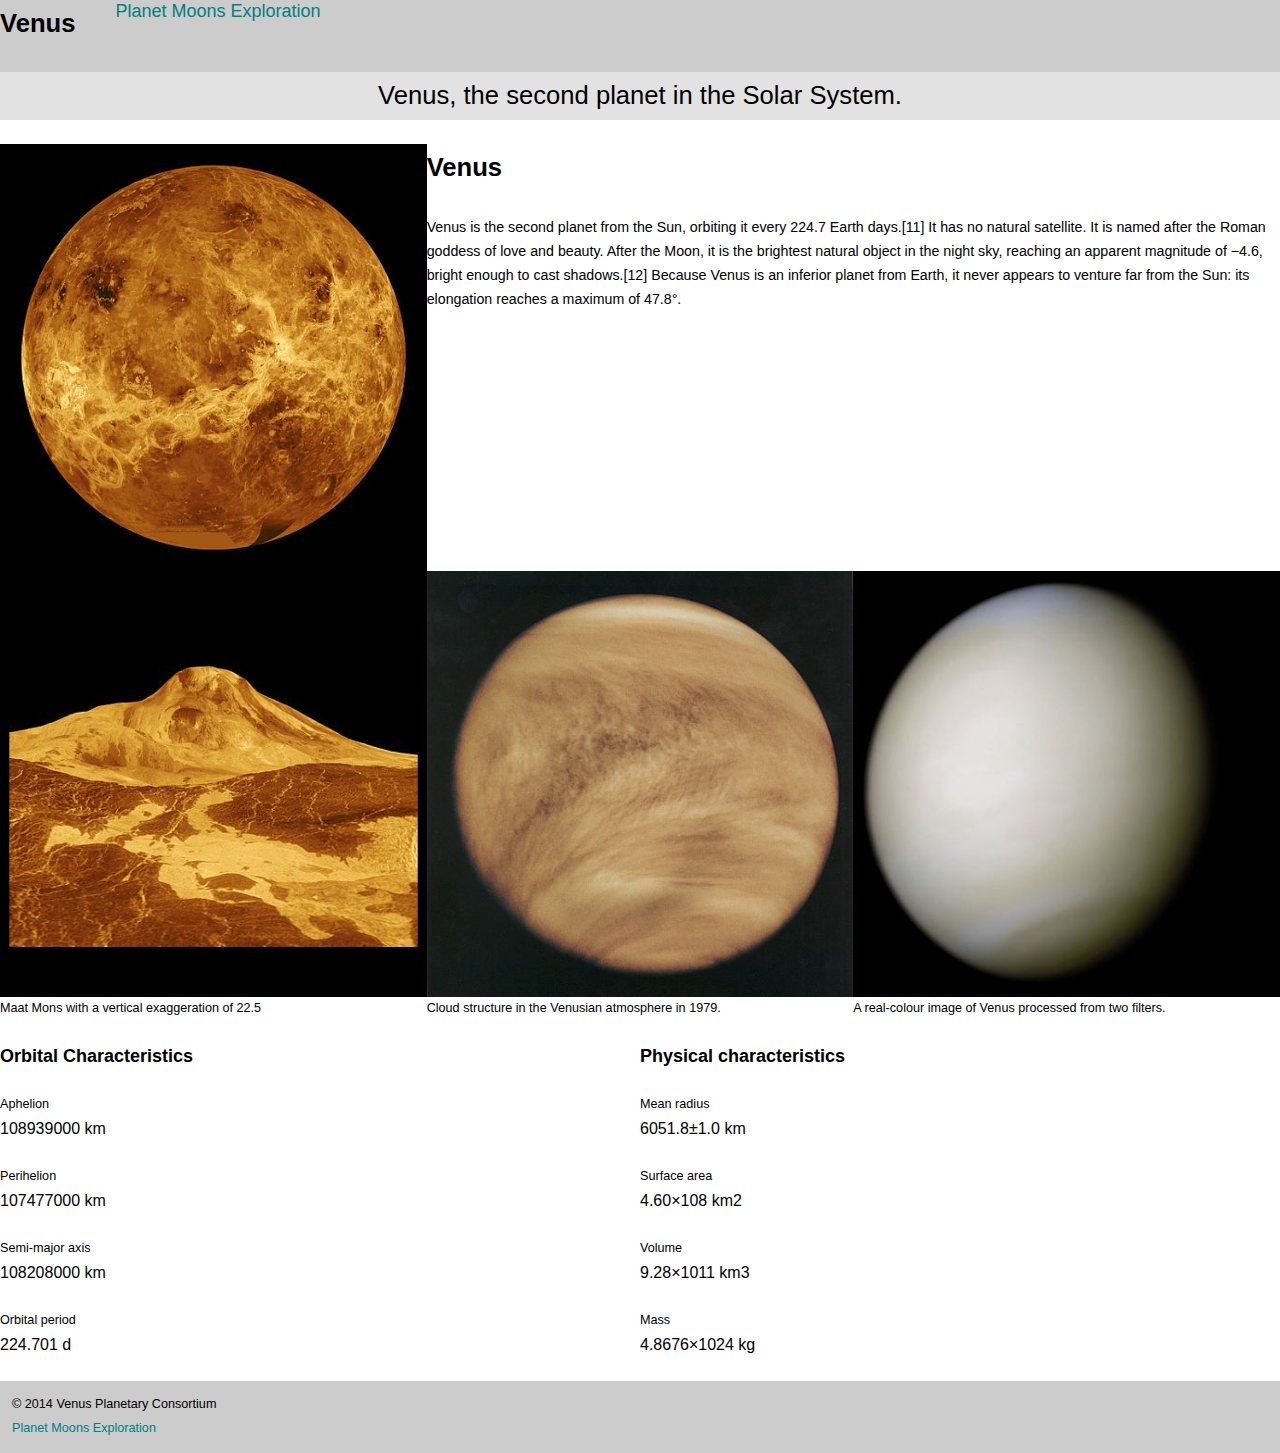
==== index.html @ 4809553b "Fustration, Head hitting desk." ====
<!DOCTYPE html>
<html lang="en-ca">
<head>
  <meta charset="utf-8">
  <title>Venus</title>
  <meta name="viewport" content="width=device-width,initial-scale=1">
  <link href="css/main.css" rel="stylesheet">
  <link href="css/grids.css" rel="stylesheet">
  <link href="css/typography.css" rel="stylesheet">
</head>
<body>

<header class="masthead">
	<h1 class="title peta">Venus</h1>
	<nav>
		<ul class="nav mega">
			<li><a href="index.html">Planet</a></li>
			<li><a href="moons.html">Moons</a></li>
			<li><a href="exploration.html">Exploration</a></li>
		</ul>
	</nav>
</header>

<div class="grid">
	<div class="unit unit-xs-1 unit-s-1 unit-m-1 unit-l-1">
		<p class="intro peta">Venus, the second planet in the Solar System.</p>
	</div>
	<div class="unit unit-xs-1 unit-s-1 unit-m-1-2 unit-l-1-3">
		<img src="images/venus.jpg" alt="venus">
	</div>

	<div class="unit unit-xs-1 unit-s-1 unit-m-1-2 unit-l-2-3">
		<h2 class="subtitle peta">Venus</h2>
		<p class="milli">Venus is the second planet from the Sun, orbiting it every 224.7 Earth days.[11] It has no natural satellite. It is named after the Roman goddess of love and beauty. After the Moon, it is the brightest natural object in the night sky, reaching an apparent magnitude of −4.6, bright enough to cast shadows.[12] Because Venus is an inferior planet from Earth, it never appears to venture far from the Sun: its elongation reaches a maximum of 47.8°.</p>
	</div>
</div>

<div class="grid">
	<div class="unit unit-xs-1 unit-s-1 unit-m-1-3 unit-l-1-3">
		<figure>
			<img src="images/venus02.jpg" alt="venus">
			<figcaption class="micro">Maat Mons with a vertical exaggeration of 22.5</figcaption>
		</figure>
	</div>

	<div class="unit unit-xs-1 unit-s-1-2 unit-m-1-3 unit-l-1-3">
		<figure>
			<img src="images/venus03.jpg" alt="venus">
			<figcaption class="micro">Cloud structure in the Venusian atmosphere in 1979.</figcaption>
		</figure>
	</div>

	<div class="unit unit-xs-1 unit-s-1-2 unit-m-1-3 unit-l-1-3">
		<figure>
			<img src="images/venus04.jpg" alt="venus">
			<figcaption class="micro">A real-colour image of Venus processed from two filters.</figcaption>
		</figure>
	</div>
</div>

<div class="grid">
	<div class="unit unit-xs-1 unit-s-1 unit-m-1-2 unit-l-1-2">
		<h3 class="mega">Orbital Characteristics</h3>
		<dl class="micro">
			<dt>Aphelion</dt><dd class="kilo">108939000 km</dd>
			<dt>Perihelion</dt><dd class="kilo">107477000 km</dd>
			<dt>Semi-major axis</dt><dd class="kilo">108208000 km</dd>
			<dt>Orbital period</dt><dd class="kilo">224.701 d</dd>
		</dl>
	</div>	
	<div class="unit unit-xs-1 unit-s-1 unit-m-1-2 unit-l-1-2">
		<h3 class="mega">Physical characteristics</h3>
		<dl class="micro">
			<dt>Mean radius</dt> <dd class="kilo">6051.8±1.0 km</dd>
			<dt>Surface area</dt> <dd class="kilo">4.60×108 km2</dd>
			<dt>Volume</dt> <dd class="kilo">9.28×1011 km3</dd>
			<dt>Mass</dt> <dd class="kilo">4.8676×1024 kg</dd>
		</dl>
	</div>	
</div>

<footer class="footer push-0 micro pad-t-1-2">
	<p class="gutter-1-2 push-0">© 2014 Venus Planetary Consortium</p>
	<nav>
		<ul class="nav gutter-1-2 push-1-2 ">
			<li><a href="index.html">Planet</a></li>
			<li><a href="moons.html">Moons</a></li>
			<li><a href="exploration.html">Exploration</a></li>
		</ul>
	</nav>
</footer>

</body>
</html>
---- css/main.css ----
@-moz-viewport { width: device-width; scale: 1; }
@-ms-viewport { width: device-width; scale: 1; }
@-o-viewport { width: device-width; scale: 1; }
@-webkit-viewport { width: device-width; scale: 1; }
@viewport { width: device-width; scale: 1; }

html {
  margin: 0;
  padding: 0;
  box-sizing: border-box;

  font: normal 100%/1.5 sans-serif;
  -moz-text-size-adjust: 100%;
  -ms-text-size-adjust: 100%;
  -webkit-text-size-adjust: 100%;
  text-size-adjust: 100%;
}

*, *:before, *:after {
  box-sizing: inherit;
}

body {
  margin: 0;
  padding: 0;
}

.masthead {
  background-color: #ccc;
  overflow: hidden;
}

h1 {
  text-align: center;
}

.nav li {
  list-style-type: none;
}

.nav a {
  text-decoration: none;
  color: teal;
}

img {
  display: block;
  width: 100%;
}

.intro {
  text-align: center;
  background-color: #e2e2e2;
}

.footer {
  background-color: #ccc;
  overflow: hidden;
}

@media only screen and (min-width: 25em) {
  .nav {
    text-align: center;
  }
  .nav li {
    display: inline;
  }
}

@media only screen and (min-width: 40em) {
  h1 {
    float: left;
    text-align: left;
  }
  .nav {
    float: left;
  }
  .header {
    overflow: hidden;
  }
}

@media only screen and (min-width: 60em) {
  h1 {
    float: left;
    text-align: left;
  }
  .nav {
    float: left;
  }
  .header {
    overflow: hidden;
  }
}
---- css/grids.css ----
.grid {
  margin: 0;
  padding: 0;
  letter-spacing: -0.31em;
  text-rendering: optimizespeed;
  display: -webkit-flex;
  -webkit-flex-flow: row wrap;
  display: -ms-flexbox;
  -ms-flex-flow: row wrap;
}

.grid-bottom {
  -webkit-align-items: flex-end;
  -ms-align-items: flex-end;
}

.grid-middle {
  -webkit-align-items: center;
  -ms-align-items: center;
}

.opera-only :-o-prefocus, .grid {
  word-spacing: -0.43em;
}

.unit {
  letter-spacing: normal;
  text-rendering: auto;
  vertical-align: top;
  word-spacing: normal;
  display: inline-block;
  visibility: visible;
}

.grid-bottom .unit {
  vertical-align: bottom;
}

.grid-middle .unit {
  vertical-align: middle;
}

.unit-xs-hidden {
  display: none;
  visibility: hidden;
}

.unit-xs-1 {
  display: block;
  visibility: visible;
  width: 100%;
}

.unit-offset-xs-0 {
  margin-left: 0;
}

.unit-xs-1-2 {
  width: 50.0000%;
}

.unit-offset-xs-1-2 {
  margin-left: 50.0000%;
}

.unit-xs-1-3 {
  width: 33.3333%;
}

.unit-offset-xs-1-3 {
  margin-left: 33.3333%;
}

.unit-xs-2-3 {
  width: 66.6667%;
}

.unit-offset-xs-2-3 {
  margin-left: 66.6667%;
}

.unit-xs-1-4 {
  width: 25.0000%;
}

.unit-offset-xs-1-4 {
  margin-left: 25.0000%;
}

.unit-xs-3-4 {
  width: 75.0000%;
}

.unit-offset-xs-3-4 {
  margin-left: 75.0000%;
}

.unit-xs-1-2,.unit-xs-1-3,.unit-xs-2-3,.unit-xs-1-4,.unit-xs-3-4 {
  display: inline-block;
  visibility: visible;
}

@media only screen and (min-width: 25em) {

.unit-s-hidden {
  display: none;
  visibility: hidden;
}

.unit-s-1 {
  display: block;
  visibility: visible;
  width: 100%;
}

.unit-offset-s-0 {
  margin-left: 0;
}

.unit-s-1-2 {
  width: 50.0000%;
}

.unit-offset-s-1-2 {
  margin-left: 50.0000%;
}

.unit-s-1-3 {
  width: 33.3333%;
}

.unit-offset-s-1-3 {
  margin-left: 33.3333%;
}

.unit-s-2-3 {
  width: 66.6667%;
}

.unit-offset-s-2-3 {
  margin-left: 66.6667%;
}

.unit-s-1-4 {
  width: 25.0000%;
}

.unit-offset-s-1-4 {
  margin-left: 25.0000%;
}

.unit-s-3-4 {
  width: 75.0000%;
}

.unit-offset-s-3-4 {
  margin-left: 75.0000%;
}

.unit-s-1-2,.unit-s-1-3,.unit-s-2-3,.unit-s-1-4,.unit-s-3-4 {
  display: inline-block;
  visibility: visible;
}

}

@media only screen and (min-width: 40em) {

.unit-m-hidden {
  display: none;
  visibility: hidden;
}

.unit-m-1 {
  display: block;
  visibility: visible;
  width: 100%;
}

.unit-offset-m-0 {
  margin-left: 0;
}

.unit-m-1-2 {
  width: 50.0000%;
}

.unit-offset-m-1-2 {
  margin-left: 50.0000%;
}

.unit-m-1-3 {
  width: 33.3333%;
}

.unit-offset-m-1-3 {
  margin-left: 33.3333%;
}

.unit-m-2-3 {
  width: 66.6667%;
}

.unit-offset-m-2-3 {
  margin-left: 66.6667%;
}

.unit-m-1-4 {
  width: 25.0000%;
}

.unit-offset-m-1-4 {
  margin-left: 25.0000%;
}

.unit-m-3-4 {
  width: 75.0000%;
}

.unit-offset-m-3-4 {
  margin-left: 75.0000%;
}

.unit-m-1-2,.unit-m-1-3,.unit-m-2-3,.unit-m-1-4,.unit-m-3-4 {
  display: inline-block;
  visibility: visible;
}

}

@media only screen and (min-width: 60em) {

.unit-l-hidden {
  display: none;
  visibility: hidden;
}

.unit-l-1 {
  display: block;
  visibility: visible;
  width: 100%;
}

.unit-offset-l-0 {
  margin-left: 0;
}

.unit-l-1-2 {
  width: 50.0000%;
}

.unit-offset-l-1-2 {
  margin-left: 50.0000%;
}

.unit-l-1-3 {
  width: 33.3333%;
}

.unit-offset-l-1-3 {
  margin-left: 33.3333%;
}

.unit-l-2-3 {
  width: 66.6667%;
}

.unit-offset-l-2-3 {
  margin-left: 66.6667%;
}

.unit-l-1-4 {
  width: 25.0000%;
}

.unit-offset-l-1-4 {
  margin-left: 25.0000%;
}

.unit-l-3-4 {
  width: 75.0000%;
}

.unit-offset-l-3-4 {
  margin-left: 75.0000%;
}

.unit-l-1-2,.unit-l-1-3,.unit-l-2-3,.unit-l-1-4,.unit-l-3-4 {
  display: inline-block;
  visibility: visible;
}

}
---- css/typography.css ----
html {
  font: normal 100%/1.5 sans-serif;
}

h1, h2, h3, h4, h5, h6,
p, ul, ol, dl, dd, figure,
blockquote, details, hr,
fieldset, pre, table {
  margin: 0 0 1.5rem;
}

.yotta {
  font-size: 2.2807rem;
  line-height: 1.3154;
}

.zetta {
  font-size: 2.0273rem;
  line-height: 1.4798;
}

h1, .exa {
  font-size: 1.8020rem;
  line-height: 1.6648;
}

h2, .peta {
  font-size: 1.6018rem;
  line-height: 1.8729;
}

h3, .tera {
  font-size: 1.4238rem;
  line-height: 1.0535;
}

h4, .giga {
  font-size: 1.2656rem;
  line-height: 1.1852;
}

h5, .mega {
  font-size: 1.1250rem;
  line-height: 1.3333;
}

h6, .kilo {
  font-size: 1.0000rem;
  line-height: 1.5000;
}

small, .milli {
  font-size: 0.8889rem;
  line-height: 1.6875;
}

.micro {
  font-size: 0.7901rem;
  line-height: 1.8984;
}

sub,
sup {
  font-size: 75%;
  line-height: 1px;
  position: relative;
  vertical-align: baseline;
}

sup {
  top: -0.5em;
}

sub {
  bottom: -0.25em;
}

.push {
  margin-bottom: 1.5rem;
}

.push-none, .push-0 {
  margin-bottom: 0;
}

.push-double, .push-2 {
  margin-bottom: 3.0000rem;
}

.push-half, .push-1-2 {
  margin-bottom: 0.7500rem;
}

.pad-top, .pad-t {
  padding-top: 1.5rem;
}

.pad-bottom, .pad-b {
  padding-bottom: 1.5rem;
}

.pad-top-double, .pad-t-2 {
  padding-top: 3.0000rem;
}

.pad-bottom-double, .pad-b-2 {
  padding-bottom: 3.0000rem;
}

.pad-top-half, .pad-t-1-2 {
  padding-top: 0.7500rem;
}

.pad-bottom-half, .pad-b-1-2 {
  padding-bottom: 0.7500rem;
}

.island {
  padding: 1.5rem;
}

.island-half, .island-1-2 {
  padding: 0.7500rem;
}

.island-double, .island-2 {
  padding: 3.0000rem;
}

.gutter {
  padding-left: 1.5rem;
  padding-right: 1.5rem;
}

.gutter-half, .gutter-1-2 {
  padding-left: 0.7500rem;
  padding-right: 0.7500rem;
}

.gutter-double, .gutter-2 {
  padding-left: 3.0000rem;
  padding-right: 3.0000rem;
}
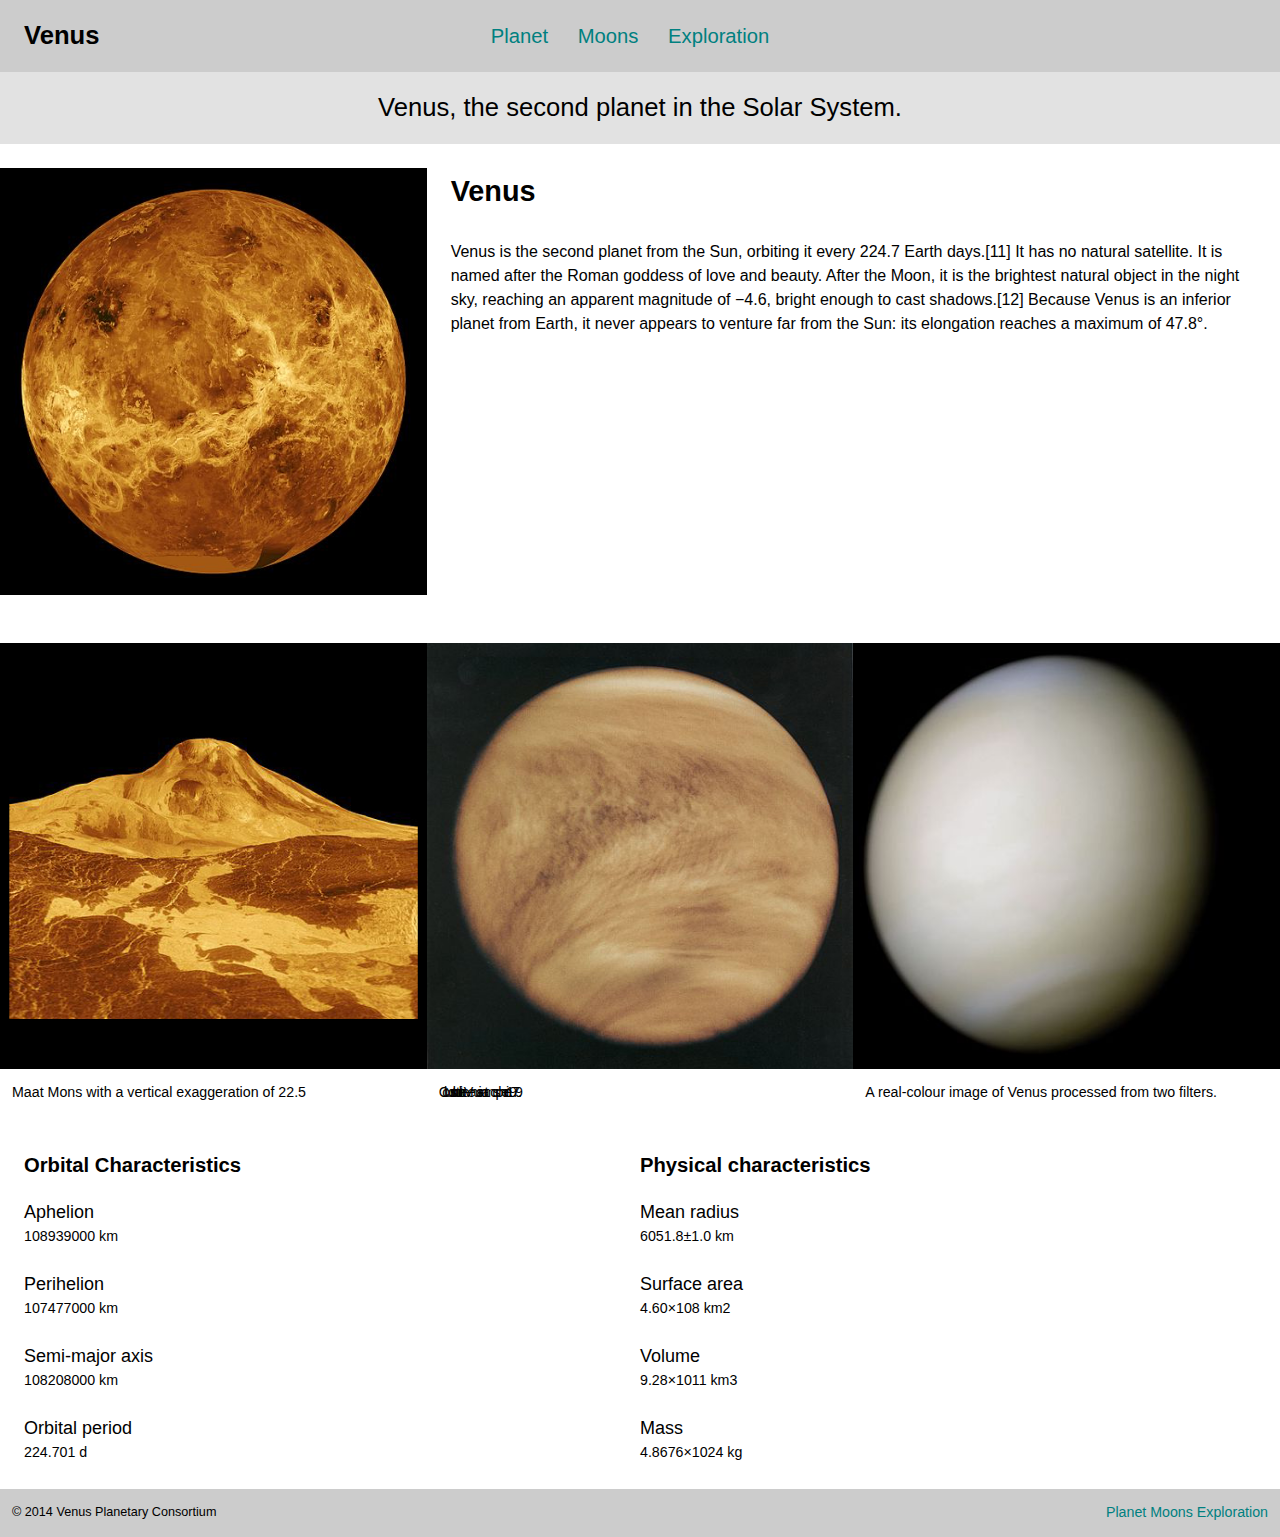
==== commit 2a528e7d: "Added proper classes from solution file" ====
--- a/index.html
+++ b/index.html
@@ -10,84 +10,94 @@
 </head>
 <body>
 
-<header class="masthead">
-	<h1 class="title peta">Venus</h1>
-	<nav>
-		<ul class="nav mega">
-			<li><a href="index.html">Planet</a></li>
-			<li><a href="moons.html">Moons</a></li>
-			<li><a href="exploration.html">Exploration</a></li>
+<header class="masthead grid grid-middle pad-t-1-2 pad-b-1-2">
+	<div class="unit gutter unit-xs-1 unit-s-1 unit-m-1-3 unit-l-1-3">
+		<h1 class="title peta push-0">Venus</h1>
+	</div>
+	<nav class="unit gutter-1-2 unit-xs-1 unit-s-1 unit-m-2-3 unit-l-2-3">
+		<ul class="nav giga push-0">
+			<li><a class="island-1-2" href="index.html">Planet</a></li>
+			<li><a class="island-1-2" href="moons.html">Moons</a></li>
+			<li><a class="island-1-2" href="exploration.html">Exploration</a></li>
 		</ul>
 	</nav>
 </header>
 
-<div class="grid">
-	<div class="unit unit-xs-1 unit-s-1 unit-m-1 unit-l-1">
-		<p class="intro peta">Venus, the second planet in the Solar System.</p>
+<main>
+
+<div class="section-mid intro peta island-1-2 push">
+	<p class="push-0">Venus, the second planet in the Solar System.</p>
+</div>
+
+<div class="grid">	
+	<div class="unit push unit-xs-1 unit-s-1 unit-m-1-2 unit-l-1-3">
+		<img class="img-flex planet-img" src="images/venus.jpg" alt="venus">
 	</div>
-	<div class="unit unit-xs-1 unit-s-1 unit-m-1-2 unit-l-1-3">
-		<img src="images/venus.jpg" alt="venus">
-	</div>
-
-	<div class="unit unit-xs-1 unit-s-1 unit-m-1-2 unit-l-2-3">
-		<h2 class="subtitle peta">Venus</h2>
-		<p class="milli">Venus is the second planet from the Sun, orbiting it every 224.7 Earth days.[11] It has no natural satellite. It is named after the Roman goddess of love and beauty. After the Moon, it is the brightest natural object in the night sky, reaching an apparent magnitude of −4.6, bright enough to cast shadows.[12] Because Venus is an inferior planet from Earth, it never appears to venture far from the Sun: its elongation reaches a maximum of 47.8°.</p>
+	<div class="unit gutter unit-xs-1 unit-s-1 unit-m-1-2 unit-l-2-3">
+		<h2 class="subtitle exa">Venus</h2>
+		<p>Venus is the second planet from the Sun, orbiting it every 224.7 Earth days.[11] It has no natural satellite. It is named after the Roman goddess of love and beauty. After the Moon, it is the brightest natural object in the night sky, reaching an apparent magnitude of −4.6, bright enough to cast shadows.[12] Because Venus is an inferior planet from Earth, it never appears to venture far from the Sun: its elongation reaches a maximum of 47.8°.</p>
 	</div>
 </div>
 
-<div class="grid">
-	<div class="unit unit-xs-1 unit-s-1 unit-m-1-3 unit-l-1-3">
+<div class="grid section pad-t">
+	<div class="unit unit-xs-1 unit-s-1 unit-m-1-3">
 		<figure>
-			<img src="images/venus02.jpg" alt="venus">
-			<figcaption class="micro">Maat Mons with a vertical exaggeration of 22.5</figcaption>
+			<img class="img-flex push-1-2" src="images/venus02.jpg" alt="venus">
+			<figcaption class="milli gutter-1-2">Maat Mons with a vertical exaggeration of 22.5</figcaption>
+		</figure>
+	</div>
+
+	<div class="uunit unit-xs-1 unit-s-1-2 unit-m-1-3">
+		<figure>
+			<img class="img-flex push-1-2" src="images/venus03.jpg" alt="venus">
+			<figcaption class="milli gutter-1-2">Cloud structure in the Venusian atmosphere in 1979.</figcaption>
 		</figure>
 	</div>
 
 	<div class="unit unit-xs-1 unit-s-1-2 unit-m-1-3 unit-l-1-3">
 		<figure>
-			<img src="images/venus03.jpg" alt="venus">
-			<figcaption class="micro">Cloud structure in the Venusian atmosphere in 1979.</figcaption>
-		</figure>
-	</div>
-
-	<div class="unit unit-xs-1 unit-s-1-2 unit-m-1-3 unit-l-1-3">
-		<figure>
-			<img src="images/venus04.jpg" alt="venus">
-			<figcaption class="micro">A real-colour image of Venus processed from two filters.</figcaption>
+			<img class="img-flex push-1-2" src="images/venus04.jpg" alt="venus">
+			<figcaption class="milli gutter-1-2">A real-colour image of Venus processed from two filters.</figcaption>
 		</figure>
 	</div>
 </div>
 
-<div class="grid">
+<div class="grid section-mid gutter pad-t">
 	<div class="unit unit-xs-1 unit-s-1 unit-m-1-2 unit-l-1-2">
-		<h3 class="mega">Orbital Characteristics</h3>
-		<dl class="micro">
-			<dt>Aphelion</dt><dd class="kilo">108939000 km</dd>
-			<dt>Perihelion</dt><dd class="kilo">107477000 km</dd>
-			<dt>Semi-major axis</dt><dd class="kilo">108208000 km</dd>
-			<dt>Orbital period</dt><dd class="kilo">224.701 d</dd>
+		<h3 class="giga">Orbital Characteristics</h3>
+		<dl class="mega">
+			<dt>Aphelion</dt><dd class="milli">108939000 km</dd>
+			<dt>Perihelion</dt><dd class="milli">107477000 km</dd>
+			<dt>Semi-major axis</dt><dd class="milli">108208000 km</dd>
+			<dt>Orbital period</dt><dd class="milli">224.701 d</dd>
 		</dl>
 	</div>	
 	<div class="unit unit-xs-1 unit-s-1 unit-m-1-2 unit-l-1-2">
-		<h3 class="mega">Physical characteristics</h3>
-		<dl class="micro">
-			<dt>Mean radius</dt> <dd class="kilo">6051.8±1.0 km</dd>
-			<dt>Surface area</dt> <dd class="kilo">4.60×108 km2</dd>
-			<dt>Volume</dt> <dd class="kilo">9.28×1011 km3</dd>
-			<dt>Mass</dt> <dd class="kilo">4.8676×1024 kg</dd>
+		<h3 class="giga">Physical characteristics</h3>
+		<dl class="mega">
+			<dt>Mean radius</dt> <dd class="milli">6051.8±1.0 km</dd>
+			<dt>Surface area</dt> <dd class="milli">4.60×108 km2</dd>
+			<dt>Volume</dt> <dd class="milli">9.28×1011 km3</dd>
+			<dt>Mass</dt> <dd class="milli">4.8676×1024 kg</dd>
 		</dl>
 	</div>	
 </div>
 
-<footer class="footer push-0 micro pad-t-1-2">
-	<p class="gutter-1-2 push-0">© 2014 Venus Planetary Consortium</p>
-	<nav>
-		<ul class="nav gutter-1-2 push-1-2 ">
-			<li><a href="index.html">Planet</a></li>
-			<li><a href="moons.html">Moons</a></li>
-			<li><a href="exploration.html">Exploration</a></li>
-		</ul>
-	</nav>
+</main>
+
+<footer class="footer grid island-1-2">
+	<div class="unit micro unit-xs-1 unit-s-1 unit-m-1-2 unit-l-1-3">
+		<p class="copyright push-0">© 2014 Venus Planetary Consortium</p>
+	</div>
+	<div class="unit unit-xs-1 unit-s-1 unit-m-1-2 unit-l-2-3">
+		<nav>
+			<ul class="nav nav-footer milli push-0">
+				<li><a href="index.html">Planet</a></li>
+				<li><a href="moons.html">Moons</a></li>
+				<li><a href="exploration.html">Exploration</a></li>
+			</ul>
+		</nav>
+	</div>
 </footer>
 
 </body>
--- a/css/main.css
+++ b/css/main.css
@@ -25,6 +25,11 @@
   padding: 0;
 }
 
+.img-flex {
+  display: block;
+  width: 100%;
+}
+
 .masthead {
   background-color: #ccc;
   overflow: hidden;
@@ -43,6 +48,20 @@
   color: teal;
 }
 
+.nav-footer {
+  margin: 0;
+  padding: 0;
+}
+
+.nav-footer li {
+  list-style-type: none;
+}
+
+.nav-footer a {
+  text-decoration: none;
+  color: teal
+}
+
 img {
   display: block;
   width: 100%;
@@ -58,37 +77,66 @@
   overflow: hidden;
 }
 
-@media only screen and (min-width: 25em) {
+.copyright {
+  float: left;
+}
+
+@media only screen and (min-width: 25em) /** small **/ {
   .nav {
     text-align: center;
   }
   .nav li {
     display: inline;
   }
+  .nav-footer li {
+    display: inline;
+  }
+  .copyright {
+    float: none;
+    text-align: center;
+  }
 }
 
-@media only screen and (min-width: 40em) {
+@media only screen and (min-width: 38em) /** medium **/{
   h1 {
     float: left;
     text-align: left;
   }
+  .title, 
   .nav {
     float: left;
   }
   .header {
     overflow: hidden;
   }
+  .copyright {
+    float: left;
+  }
+  .nav-footer {
+    float: right;
+  }
 }
 
-@media only screen and (min-width: 60em) {
-  h1 {
-    float: left;
-    text-align: left;
+@media only screen and (min-width: 60em) /** large **/{
+  html {
+  font-size: 110%;
   }
-  .nav {
+  .copyright {
     float: left;
   }
-  .header {
-    overflow: hidden;
+}
+
+@media only screen and (min-width: 90em) {
+  html {
+  font-size: 120%;
+  }
+  .copyright {
+    float: left;
+  }
+}
+
+@media only screen and (min-width: 120em) {
+  html {
+  font-size: 130%;
   }
 }--- a/css/grids.css
+++ b/css/grids.css
@@ -164,7 +164,7 @@
 
 }
 
-@media only screen and (min-width: 40em) {
+@media only screen and (min-width: 38em) {
 
 .unit-m-hidden {
   display: none;
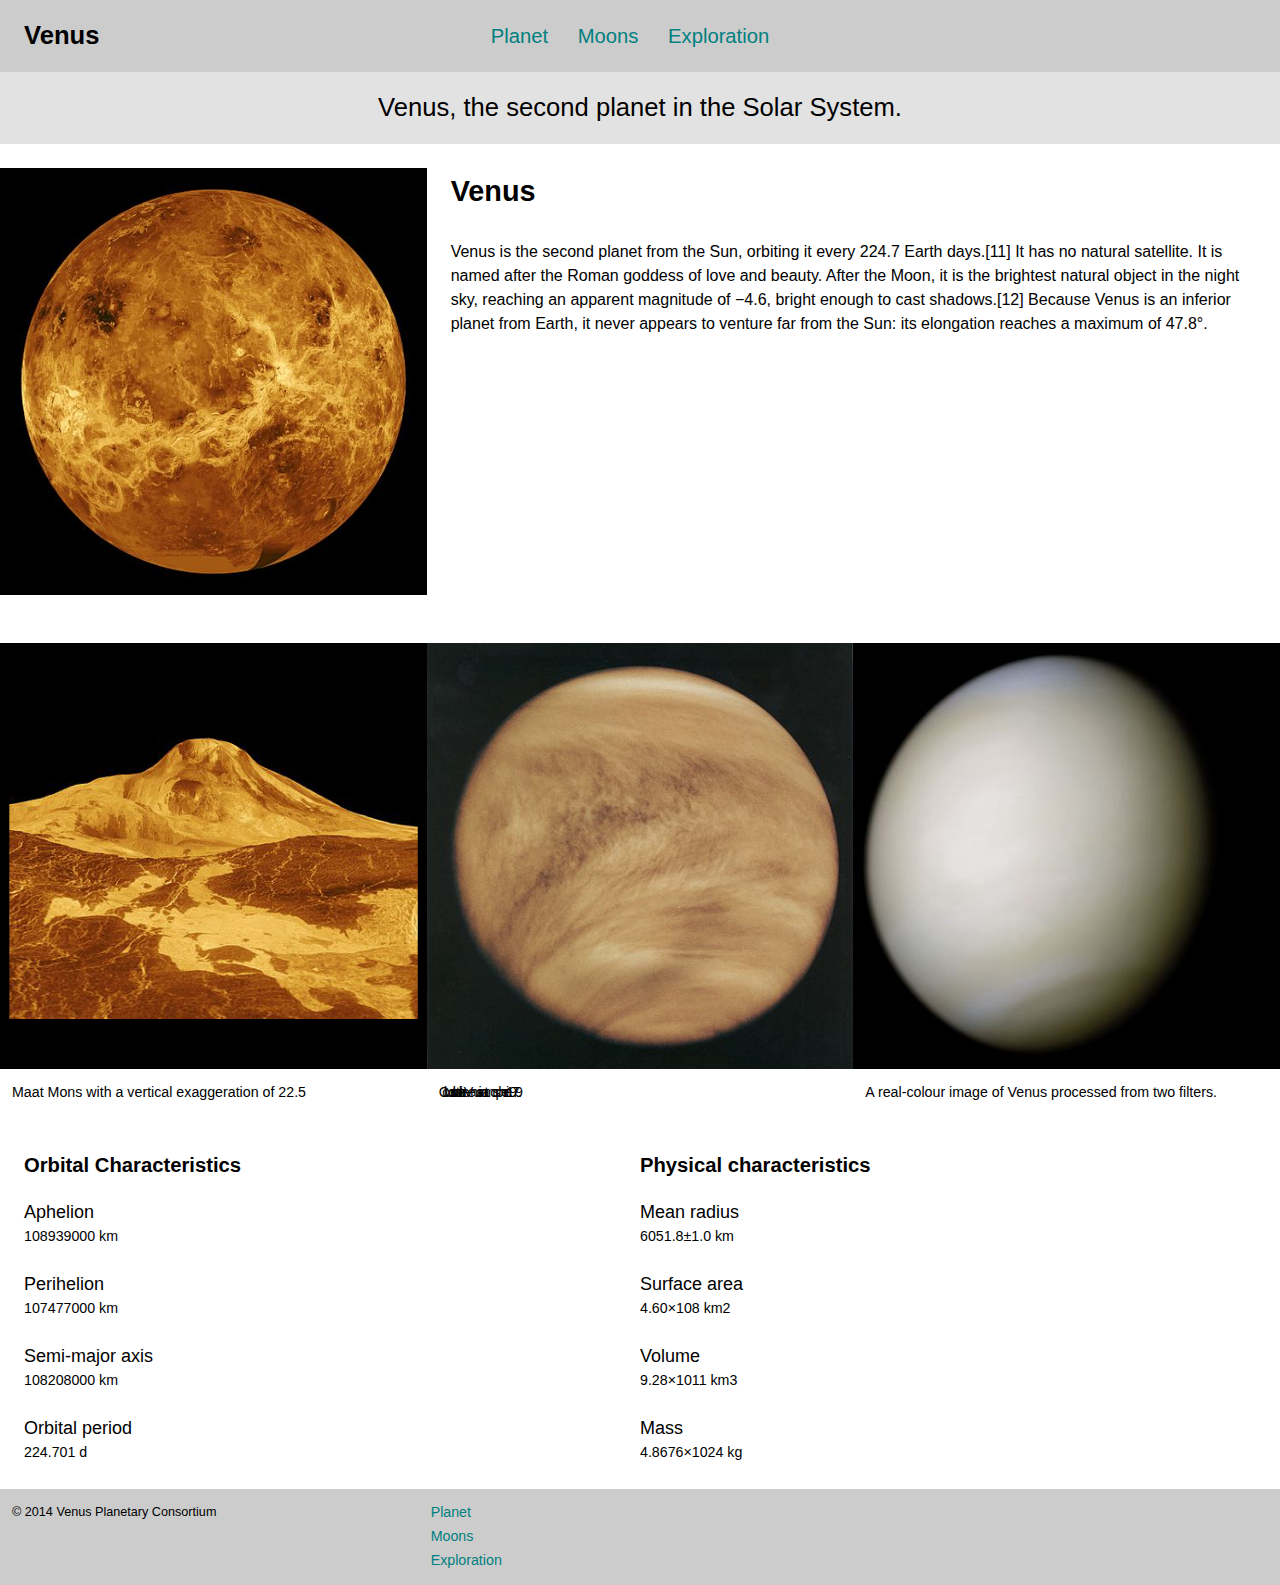
==== commit 7df1ed34: "applying more of the solution" ====
--- a/index.html
+++ b/index.html
@@ -91,7 +91,7 @@
 	</div>
 	<div class="unit unit-xs-1 unit-s-1 unit-m-1-2 unit-l-2-3">
 		<nav>
-			<ul class="nav nav-footer milli push-0">
+			<ul class="nav-footer milli push-0">
 				<li><a href="index.html">Planet</a></li>
 				<li><a href="moons.html">Moons</a></li>
 				<li><a href="exploration.html">Exploration</a></li>
--- a/css/main.css
+++ b/css/main.css
@@ -59,7 +59,7 @@
 
 .nav-footer a {
   text-decoration: none;
-  color: teal
+  color: teal;
 }
 
 img {
@@ -68,17 +68,17 @@
 }
 
 .intro {
+  background-color: #e2e2e2;
+  overflow: hidden;
+}
+
+.intro p {
   text-align: center;
-  background-color: #e2e2e2;
 }
 
 .footer {
   background-color: #ccc;
   overflow: hidden;
-}
-
-.copyright {
-  float: left;
 }
 
 @media only screen and (min-width: 25em) /** small **/ {
@@ -88,11 +88,7 @@
   .nav li {
     display: inline;
   }
-  .nav-footer li {
-    display: inline;
-  }
   .copyright {
-    float: none;
     text-align: center;
   }
 }
@@ -111,9 +107,6 @@
   }
   .copyright {
     float: left;
-  }
-  .nav-footer {
-    float: right;
   }
 }
 
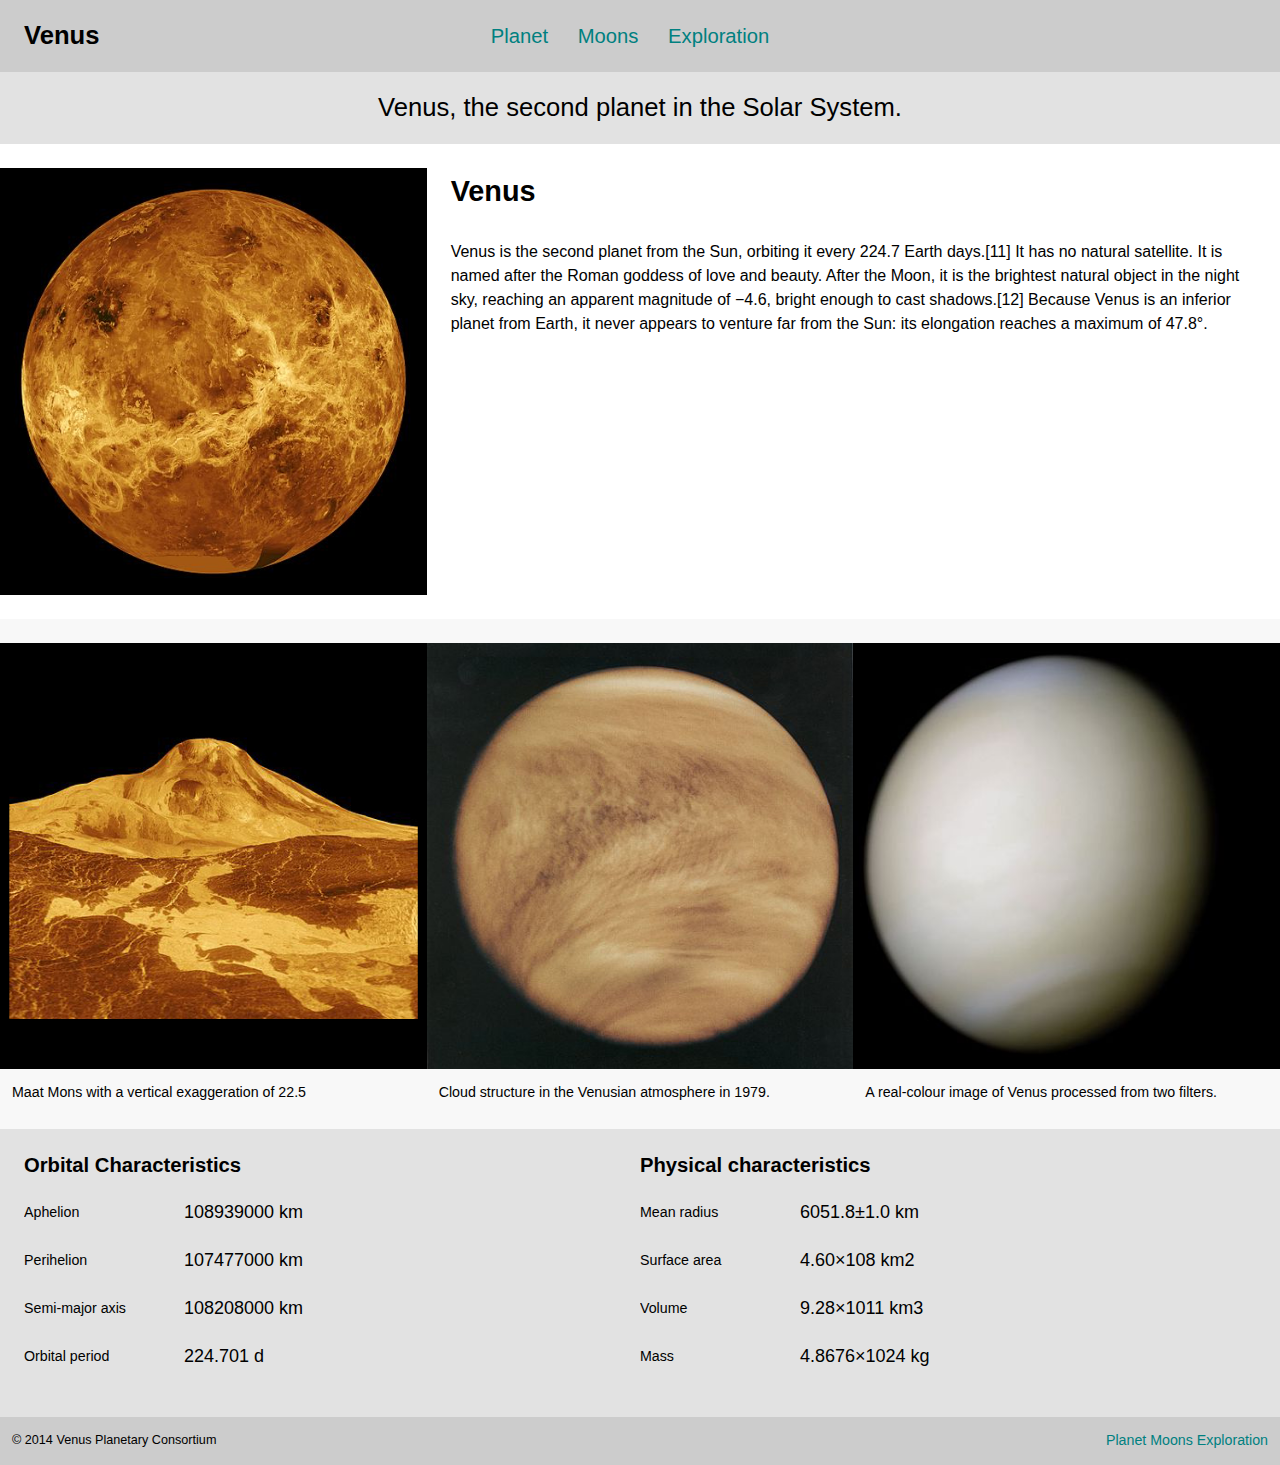
==== commit a639d269: "Adjusted layout of characteristics for index.html" ====
--- a/index.html
+++ b/index.html
@@ -39,7 +39,7 @@
 	</div>
 </div>
 
-<div class="grid section pad-t">
+<div class="grid light-bg pad-t">
 	<div class="unit unit-xs-1 unit-s-1 unit-m-1-3">
 		<figure>
 			<img class="img-flex push-1-2" src="images/venus02.jpg" alt="venus">
@@ -47,7 +47,7 @@
 		</figure>
 	</div>
 
-	<div class="uunit unit-xs-1 unit-s-1-2 unit-m-1-3">
+	<div class="unit unit-xs-1 unit-s-1-2 unit-m-1-3">
 		<figure>
 			<img class="img-flex push-1-2" src="images/venus03.jpg" alt="venus">
 			<figcaption class="milli gutter-1-2">Cloud structure in the Venusian atmosphere in 1979.</figcaption>
@@ -62,23 +62,23 @@
 	</div>
 </div>
 
-<div class="grid section-mid gutter pad-t">
+<div class="grid med-bg gutter pad-t">
 	<div class="unit unit-xs-1 unit-s-1 unit-m-1-2 unit-l-1-2">
 		<h3 class="giga">Orbital Characteristics</h3>
-		<dl class="mega">
-			<dt>Aphelion</dt><dd class="milli">108939000 km</dd>
-			<dt>Perihelion</dt><dd class="milli">107477000 km</dd>
-			<dt>Semi-major axis</dt><dd class="milli">108208000 km</dd>
-			<dt>Orbital period</dt><dd class="milli">224.701 d</dd>
+		<dl class="milli">
+			<dt>Aphelion</dt><dd class="mega">108939000 km</dd>
+			<dt>Perihelion</dt><dd class="mega">107477000 km</dd>
+			<dt>Semi-major axis</dt><dd class="mega">108208000 km</dd>
+			<dt>Orbital period</dt><dd class="mega">224.701 d</dd>
 		</dl>
 	</div>	
 	<div class="unit unit-xs-1 unit-s-1 unit-m-1-2 unit-l-1-2">
 		<h3 class="giga">Physical characteristics</h3>
-		<dl class="mega">
-			<dt>Mean radius</dt> <dd class="milli">6051.8±1.0 km</dd>
-			<dt>Surface area</dt> <dd class="milli">4.60×108 km2</dd>
-			<dt>Volume</dt> <dd class="milli">9.28×1011 km3</dd>
-			<dt>Mass</dt> <dd class="milli">4.8676×1024 kg</dd>
+		<dl class="milli">
+			<dt>Mean radius</dt> <dd class="mega">6051.8±1.0 km</dd>
+			<dt>Surface area</dt> <dd class="mega">4.60×108 km2</dd>
+			<dt>Volume</dt> <dd class="mega">9.28×1011 km3</dd>
+			<dt>Mass</dt> <dd class="mega">4.8676×1024 kg</dd>
 		</dl>
 	</div>	
 </div>
--- a/css/main.css
+++ b/css/main.css
@@ -81,6 +81,14 @@
   overflow: hidden;
 }
 
+.light-bg {
+  background-color: #f8f8f8;
+}
+
+.med-bg {
+  background-color: #e2e2e2;
+}
+
 @media only screen and (min-width: 25em) /** small **/ {
   .nav {
     text-align: center;
@@ -90,6 +98,12 @@
   }
   .copyright {
     text-align: center;
+  }
+  .nav-footer {
+    text-align: center;
+  }
+  .nav-footer li {
+    display: inline;
   }
 }
 
@@ -108,6 +122,9 @@
   .copyright {
     float: left;
   }
+  .nav-footer {
+    float: right;
+  }
 }
 
 @media only screen and (min-width: 60em) /** large **/{
@@ -116,6 +133,24 @@
   }
   .copyright {
     float: left;
+  }
+  .nav-footer {
+    float: right;
+  }
+
+  dl {
+    padding: 0;
+    overflow: hidden;
+  }
+  dt {
+    float: left;
+    clear: left;
+    width: 10rem;
+  }
+  dd {
+    float: left;
+    margin: 0;
+    padding: 0;
   }
 }
 
@@ -126,10 +161,19 @@
   .copyright {
     float: left;
   }
+  .nav-footer {
+    float: right;
+  }
 }
 
 @media only screen and (min-width: 120em) {
   html {
   font-size: 130%;
   }
+  .copyright {
+    float: left;
+  }
+  .nav-footer {
+    float: right;
+  }
 }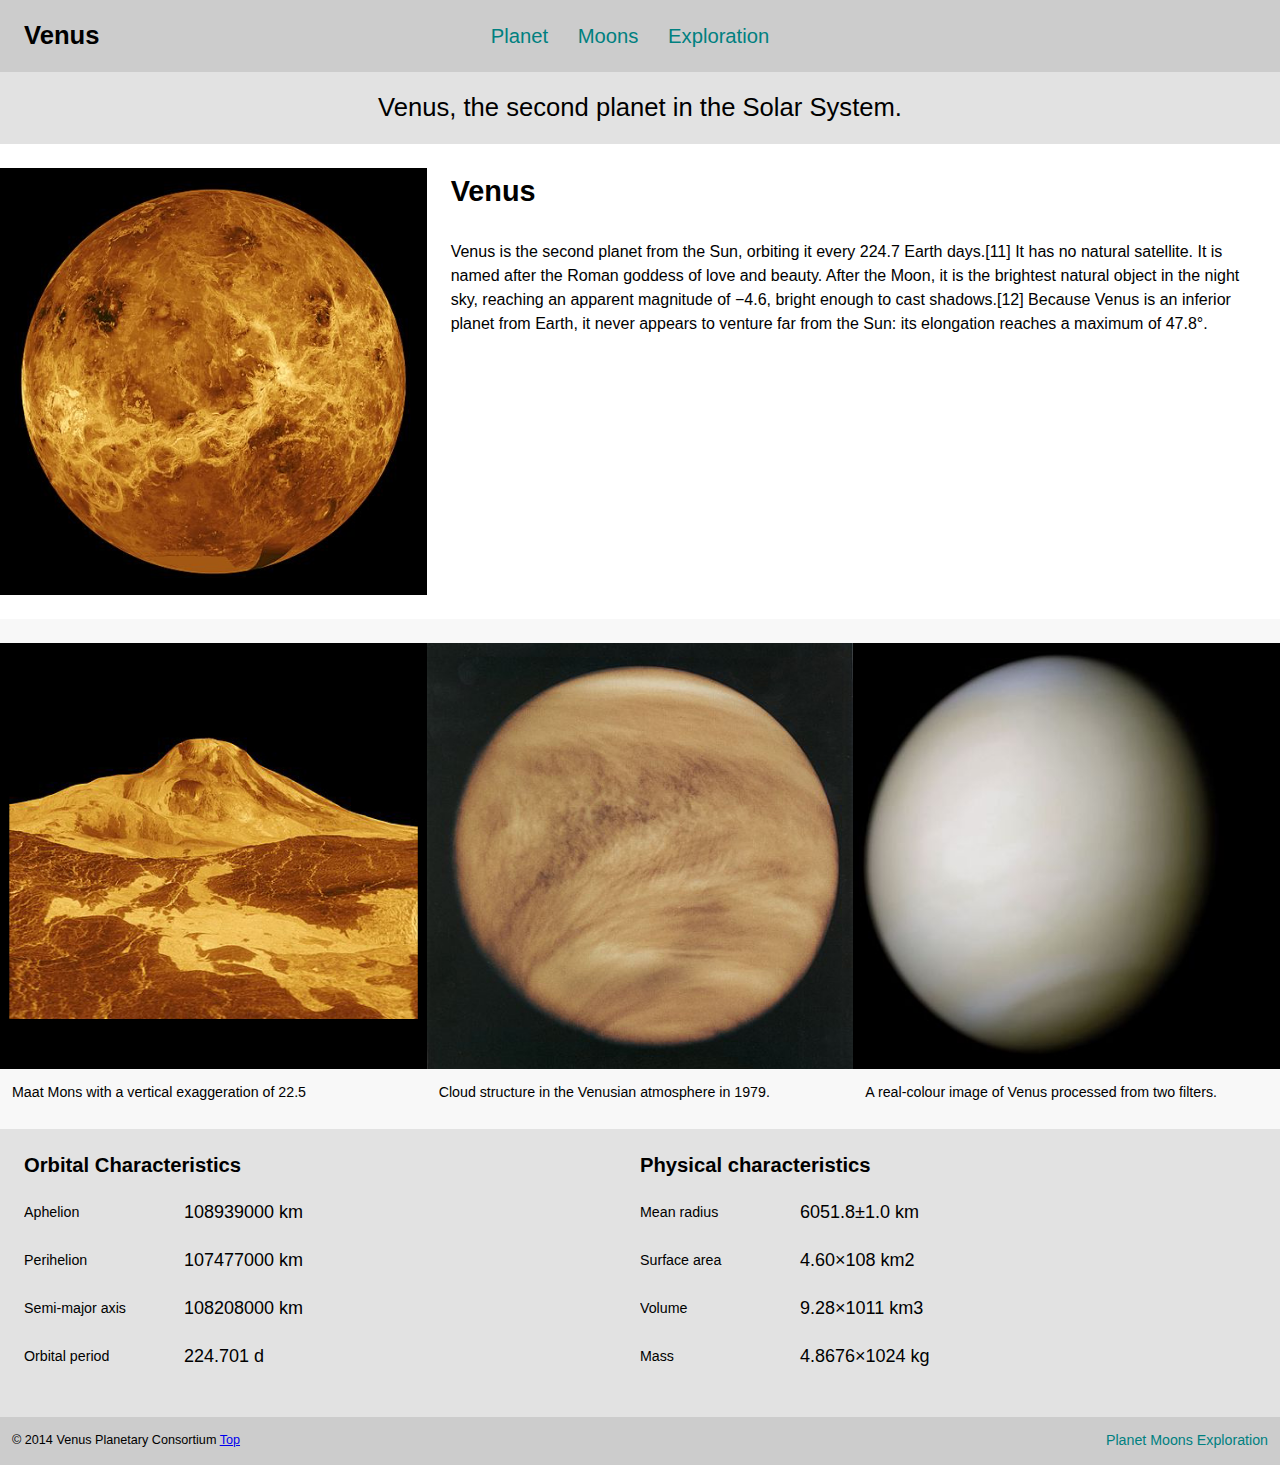
==== commit cff560d3: "Added top-link to index, moons, and explore. pages." ====
--- a/index.html
+++ b/index.html
@@ -10,11 +10,16 @@
 </head>
 <body>
 
-<header class="masthead grid grid-middle pad-t-1-2 pad-b-1-2">
+<ul class="skip-links">
+	<li><a href="#nav">Skip to Navigation</a></li>
+	<li><a href="#main">Skip to Main Content</a></li>
+</ul>
+
+<header class="masthead grid grid-middle pad-t-1-2 pad-b-1-2" role="banner" id="top">
 	<div class="unit gutter unit-xs-1 unit-s-1 unit-m-1-3 unit-l-1-3">
 		<h1 class="title peta push-0">Venus</h1>
 	</div>
-	<nav class="unit gutter-1-2 unit-xs-1 unit-s-1 unit-m-2-3 unit-l-2-3">
+	<nav class="unit gutter-1-2 unit-xs-1 unit-s-1 unit-m-2-3 unit-l-2-3" role="navigation" id="nav">
 		<ul class="nav giga push-0">
 			<li><a class="island-1-2" href="index.html">Planet</a></li>
 			<li><a class="island-1-2" href="moons.html">Moons</a></li>
@@ -23,9 +28,9 @@
 	</nav>
 </header>
 
-<main>
+<main role="main" id="main">
 
-<div class="section-mid intro peta island-1-2 push">
+<div class="section-mid intro peta island-1-2 push" role="heading">
 	<p class="push-0">Venus, the second planet in the Solar System.</p>
 </div>
 
@@ -84,17 +89,17 @@
 </div>
 
 </main>
-
-<footer class="footer grid island-1-2">
+ 
+<footer class="footer grid island-1-2" role="contentinfo">
 	<div class="unit micro unit-xs-1 unit-s-1 unit-m-1-2 unit-l-1-3">
-		<p class="copyright push-0">© 2014 Venus Planetary Consortium</p>
+		<p class="copyright push-0">© 2014 Venus Planetary Consortium <a href="#top">Top</a></p>
 	</div>
 	<div class="unit unit-xs-1 unit-s-1 unit-m-1-2 unit-l-2-3">
 		<nav>
 			<ul class="nav-footer milli push-0">
 				<li><a href="index.html">Planet</a></li>
-				<li><a href="moons.html">Moons</a></li>
-				<li><a href="exploration.html">Exploration</a></li>
+				<li class="b"><a href="moons.html">Moons</a></li>
+				<li class="c"><a href="exploration.html">Exploration</a></li>
 			</ul>
 		</nav>
 	</div>
--- a/css/main.css
+++ b/css/main.css
@@ -25,6 +25,30 @@
   padding: 0;
 }
 
+a:focus {
+  outline: 3px solid orange;
+}
+
+.skip-links {
+  margin: 0;
+  padding: 0;
+  list-style-type: none;
+}
+
+.skip-links a {
+  position: absolute;
+  top: -3em;
+  background-color: #000;
+  color: #fff;
+  padding: 0.5em 0.75em;
+  font-weight: bold;
+}
+
+.skip-links: focus {
+  top:0;
+
+}
+
 .img-flex {
   display: block;
   width: 100%;
@@ -35,7 +59,7 @@
   overflow: hidden;
 }
 
-h1 {
+.title {
   text-align: center;
 }
 
@@ -108,7 +132,7 @@
 }
 
 @media only screen and (min-width: 38em) /** medium **/{
-  h1 {
+  .title {
     float: left;
     text-align: left;
   }
